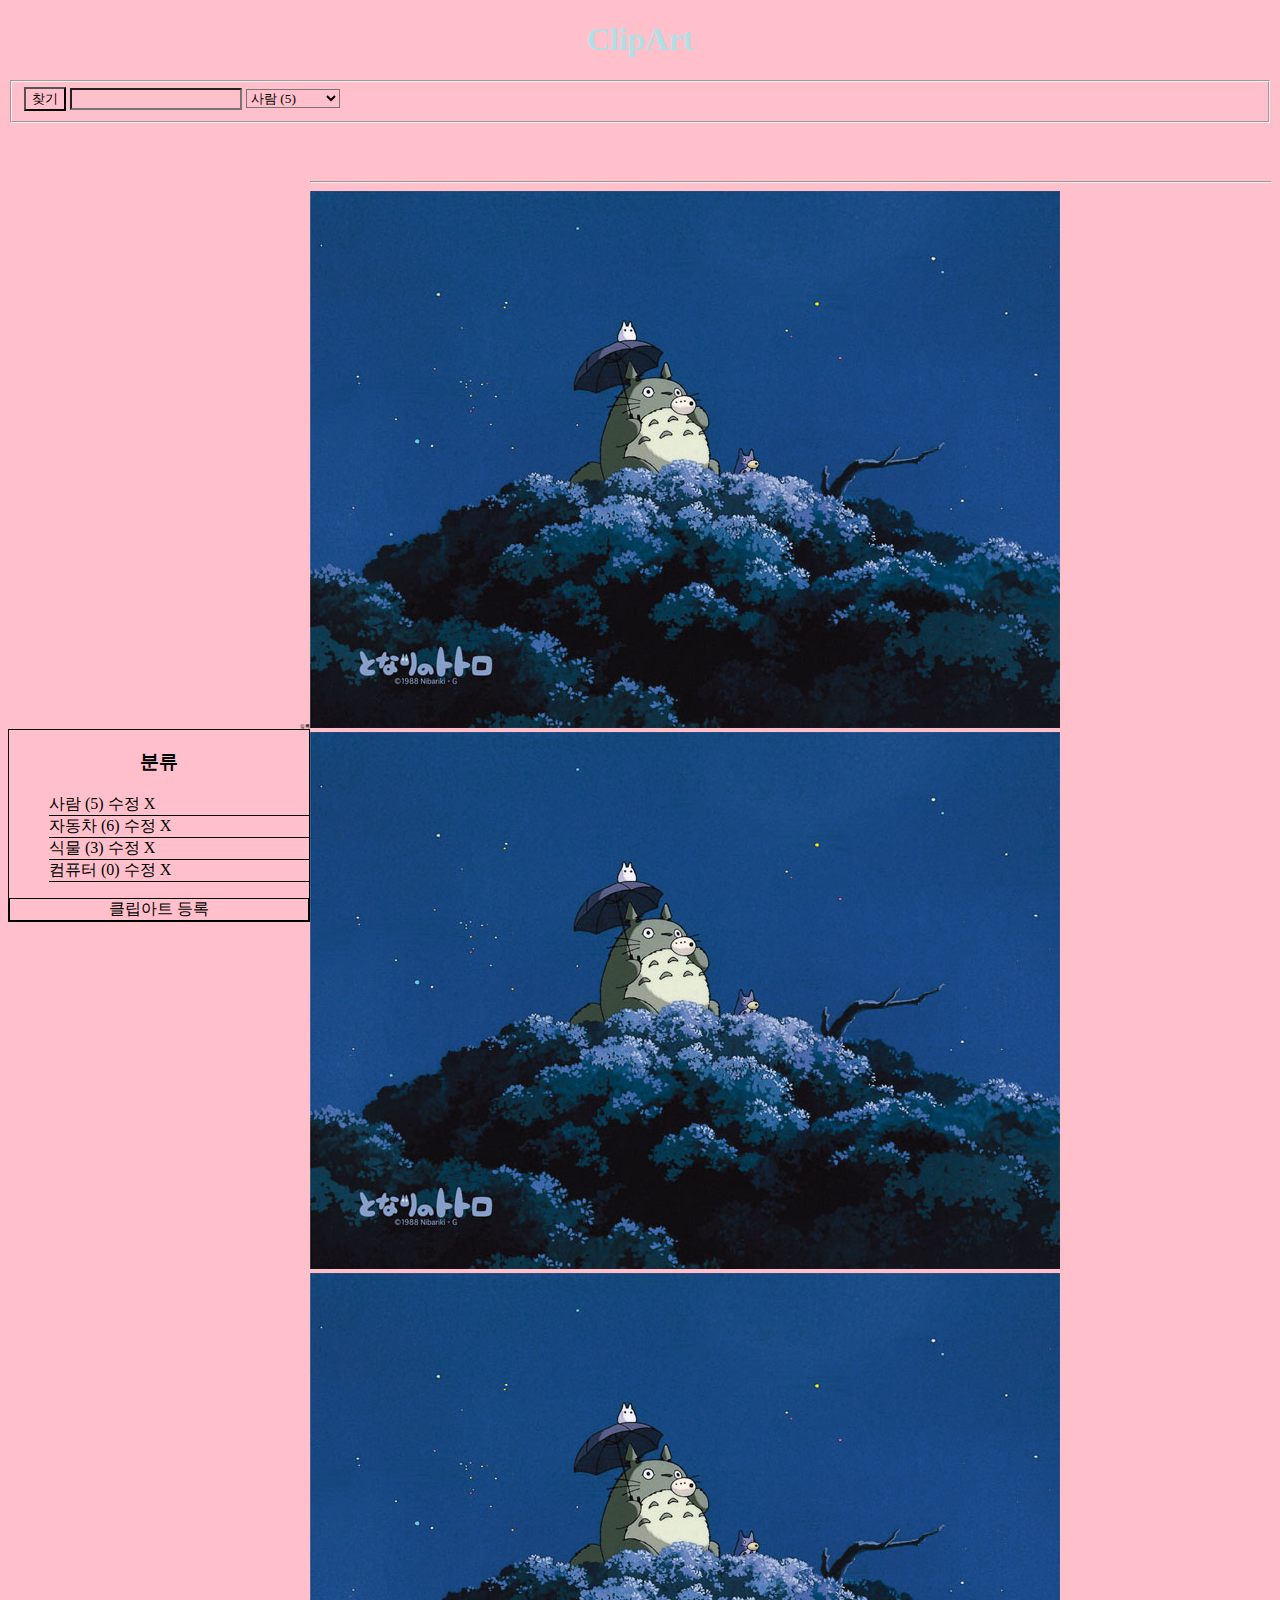
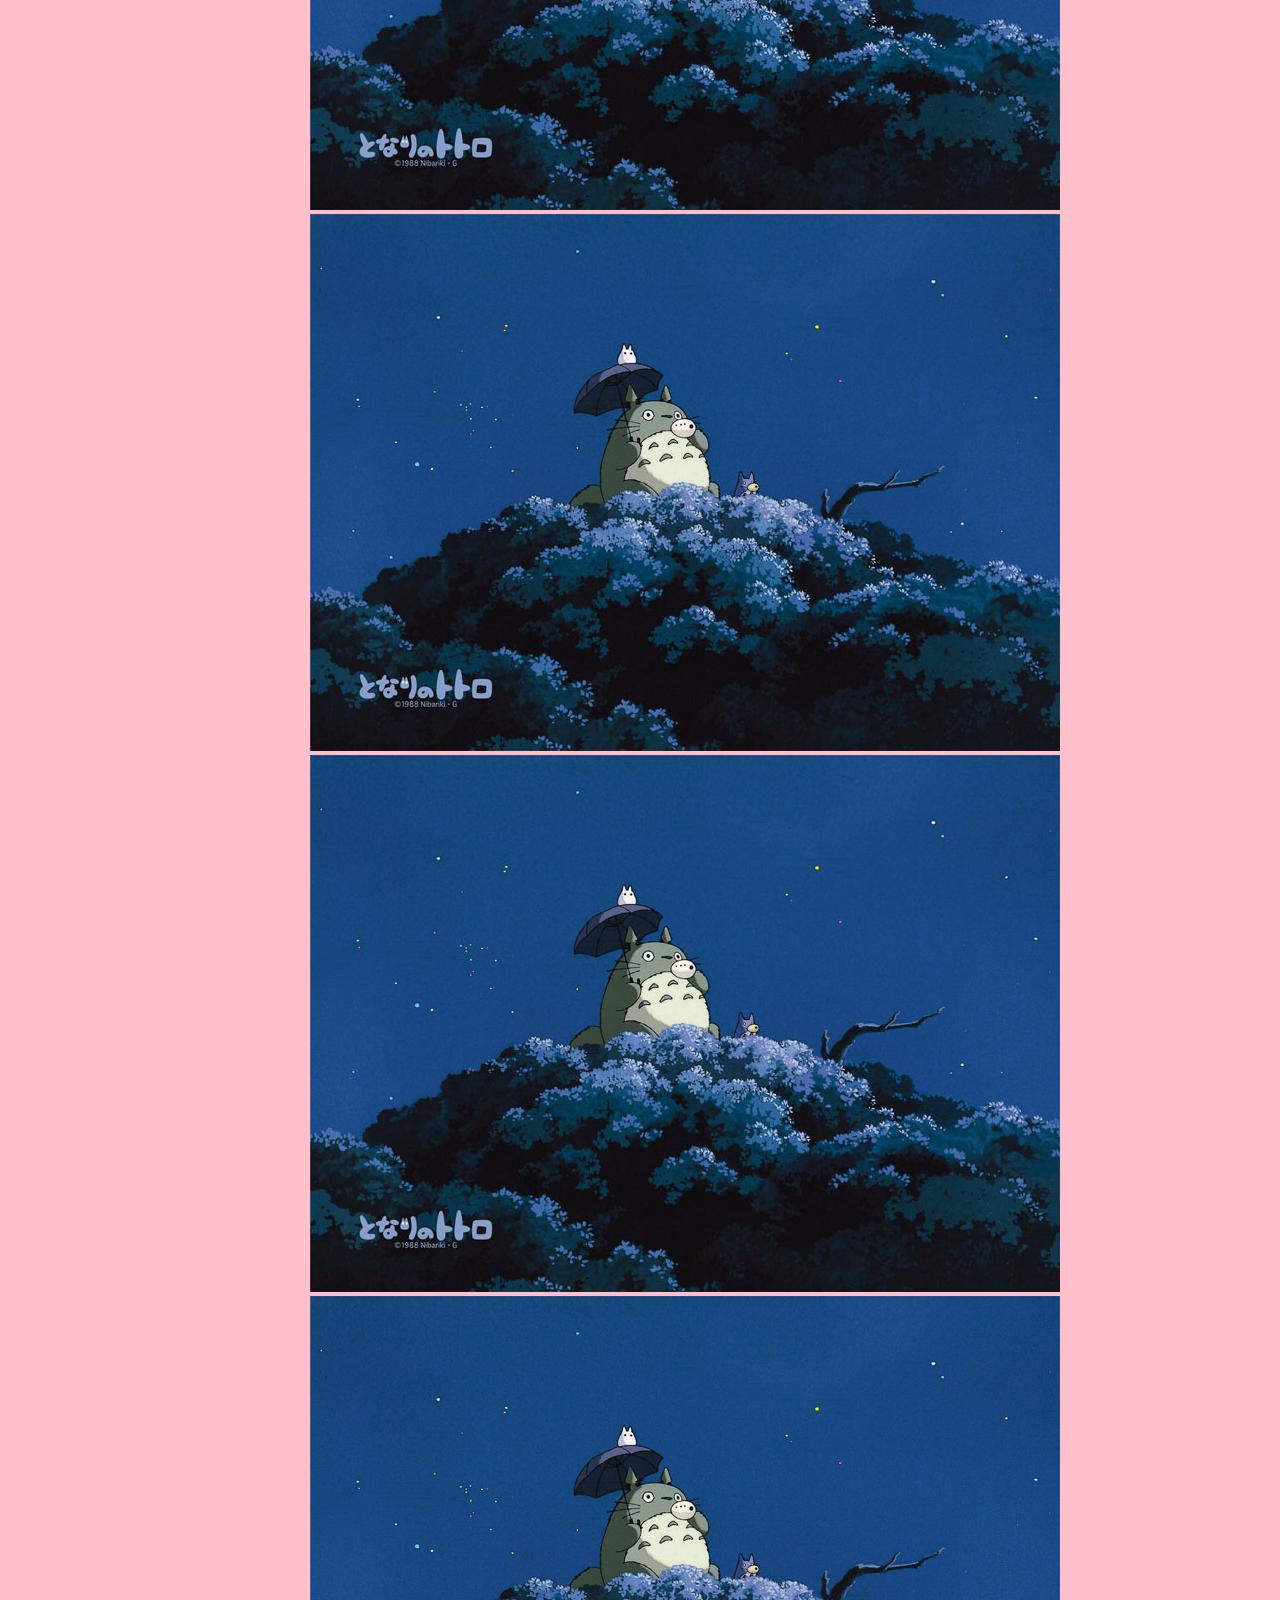
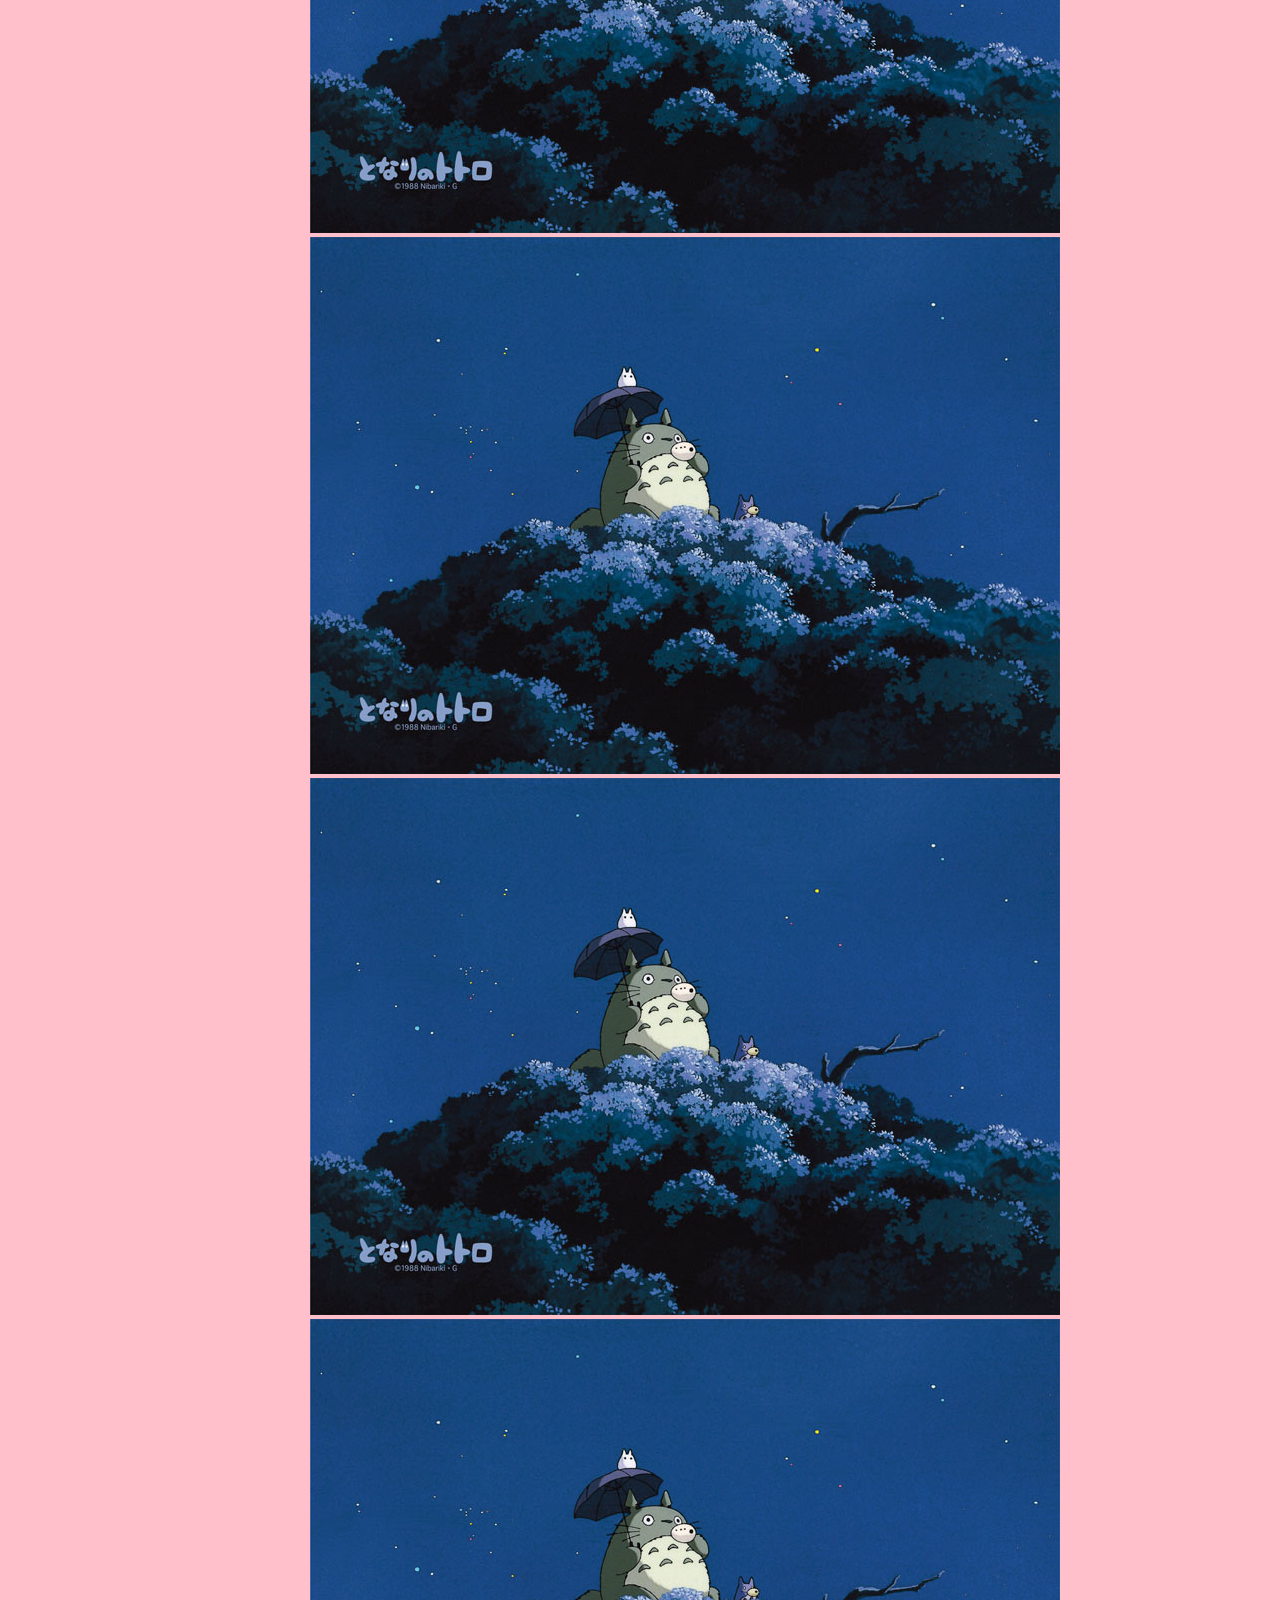
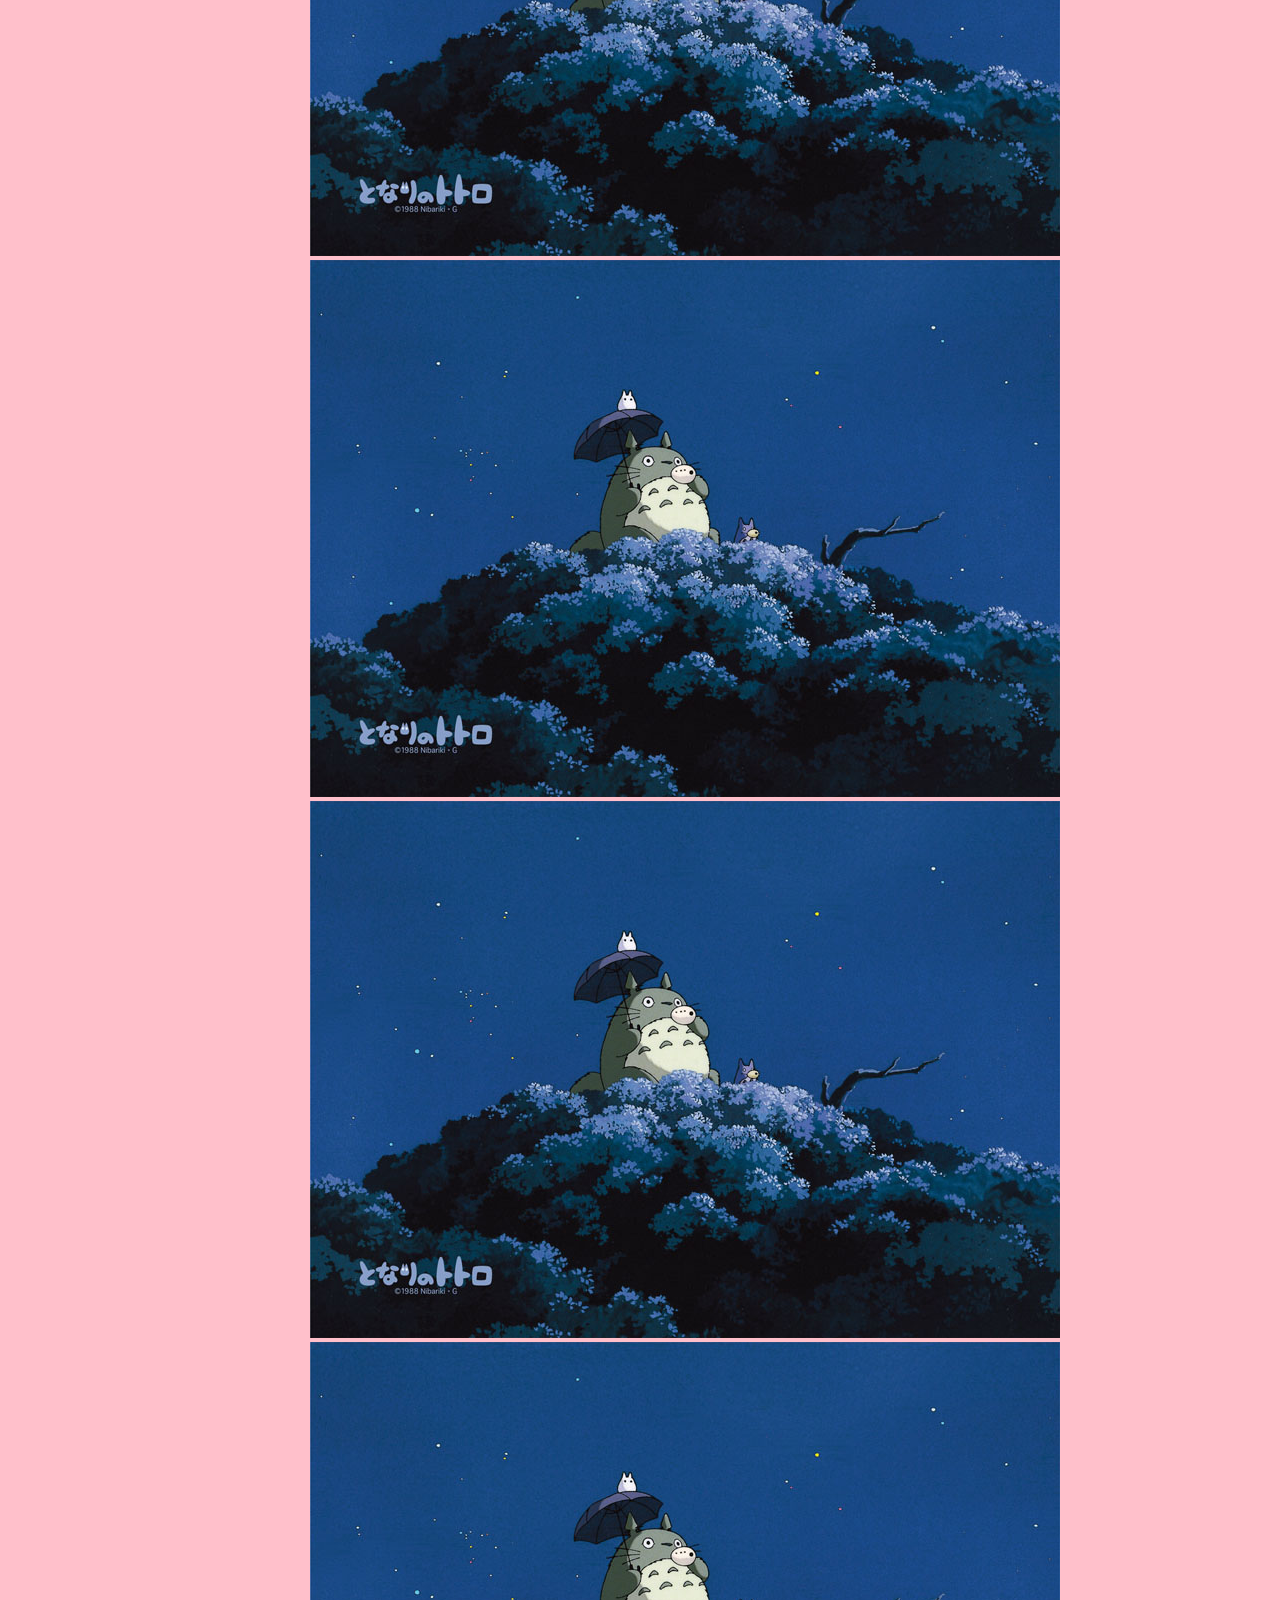
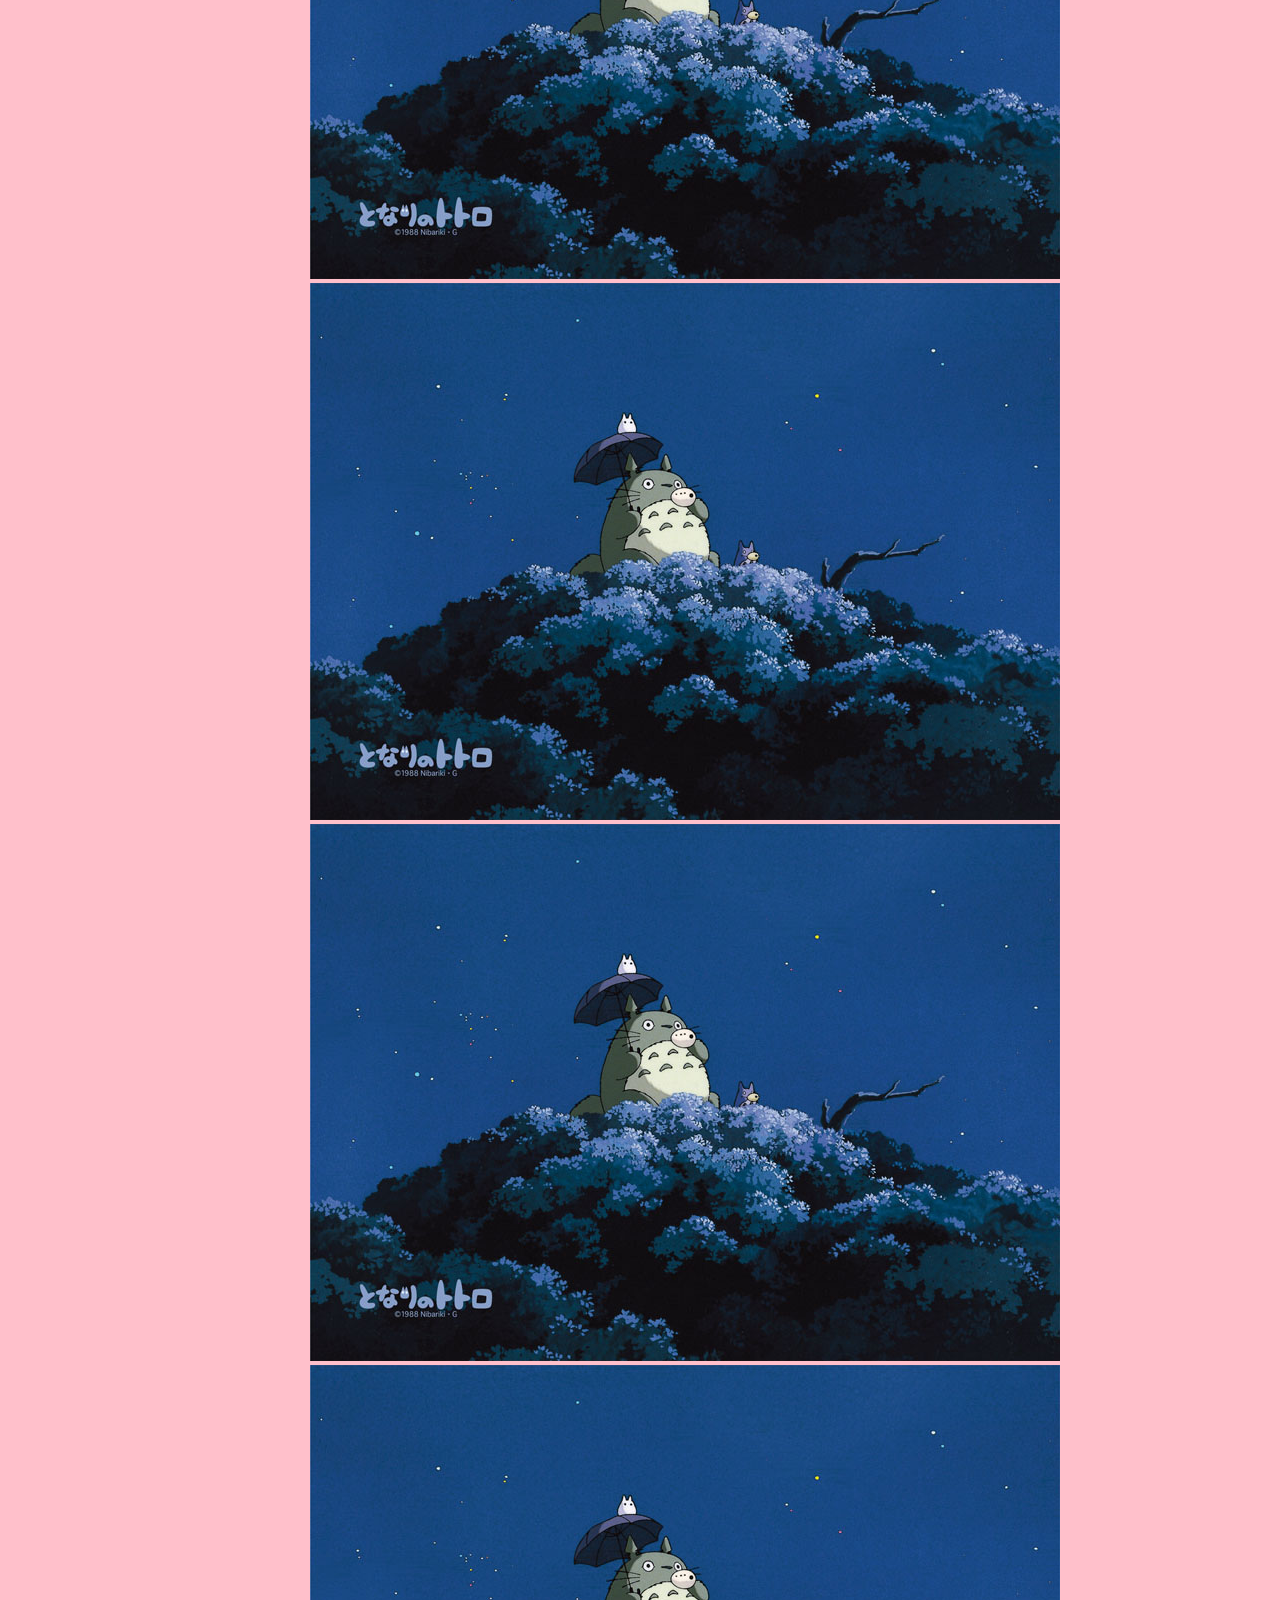
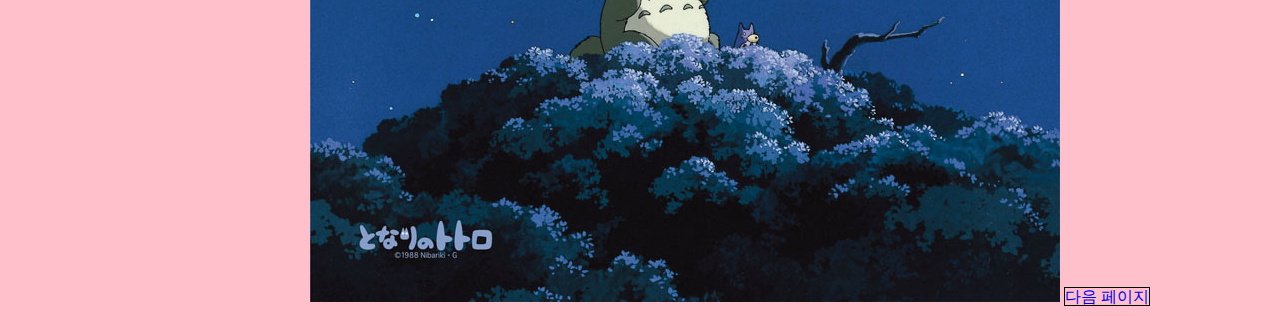
==== ClipArt/index.html @ 3e761d1b "Add files via upload" ====
<!DOCTYPE html>
<html lang="en">
<head>
<meta charset="UTF-8">
<meta http-equiv="X-UA-Compatible" content="IE=edge">
<meta name="viewport" content="width=device-width, initial-scale=1.0">
<meta name="author" content="김승환">
<meta name="description" content="Internet programming project">
<link rel="stylesheet" href="./css/main.css">
<title>ClipArt</title>
</head>

<body>
	<header>
		<a href="index.html" id="main_title"><h1>ClipArt</h1></a>

		<fieldset class="main_search">
			<div class="search_box">
				<button class="search_button">찾기</button>
				<input class="search-text"type="text">
				<select name="search_classification">
					<optgroup label="분류">
						<option>사람 (5)</option>
						<option>자동차 (6)</option>
						<option>식물 (3)</option>
						<option>컴퓨터 (0)</option>
					</optgroup>
				</select>
			</div>

		</fieldset>
	</header>


	<nav>
		<div id="classification_register_button">등록</div>
		<div class="nav_container">
			<h3>분류</h3>
			<ul class="classification_list_ul">
				<div class="list_container">
					<li>사람 (5)</li>
					<span class="edit_buttion">수정</span>
					<span class="list_delete_buttion">X</span>
				</div>
				<div class="list_container">
					<li>
						자동차 (6)
						<span class="edit_buttion">수정</span>
						<span class="list_delete_buttion">X</span>
					</li>

				</div>
				<div class="list_container">
					<li>
						식물 (3)
						<span class="edit_buttion">수정</span>
						<span class="list_delete_buttion">X</span>
					</li>

				</div>
				<div class="list_container">
					<li>
						컴퓨터 (0)
						<span class="edit_buttion">수정</span>
						<span class="list_delete_buttion">X</span>
						<!-- x hover시 del 적용 -->

					</li>

				</div>



			</ul>
			<div id="clipart_register_button">클립아트 등록</div>
		</div>


	</nav>
	<section>
		<hr>
		<div class="main_image">
			<a href=""><img src="./image/image_1.jpg" alt="image_1"></a>
		</div>
		<div class="main_image">
			<a href=""><img src="./image/image_1.jpg" alt="image_2"></a>
		</div>
		<div class="main_image">
			<a href=""><img src="./image/image_1.jpg" alt="image_3"></a>
		</div>
		<div class="main_image">
			<a href=""><img src="./image/image_1.jpg" alt="image_4"></a>
		</div>
		<div class="main_image">
			<a href=""><img src="./image/image_1.jpg" alt="image_5"></a>
		</div>
		<div class="main_image">
			<a href=""><img src="./image/image_1.jpg" alt="image_6"></a>
		</div>
		<div class="main_image">
			<a href=""><img src="./image/image_1.jpg" alt="image_7"></a>
		</div>
		<div class="main_image">
			<a href=""><img src="./image/image_1.jpg" alt="image_8"></a>
		</div>
		<div class="main_image">
			<a href=""><img src="./image/image_1.jpg" alt="image_9"></a>
		</div>
		<div class="main_image">
			<a href=""><img src="./image/image_1.jpg" alt="image_10"></a>
		</div>
		<div class="main_image">
			<a href=""><img src="./image/image_1.jpg" alt="image_11"></a>
		</div>
		<div class="main_image">
			<a href=""><img src="./image/image_1.jpg" alt="image_12"></a>
		</div>
		<div class="main_image">
			<a href=""><img src="./image/image_1.jpg" alt="image_13"></a>
		</div>
		<div class="main_image">
			<a href=""><img src="./image/image_1.jpg" alt="image_14"></a>
		</div>
		<div class="main_image">
			<a href=""><img src="./image/image_1.jpg" alt="image_15"></a>
		</div>
		<a href="#" id="nextpage_button">다음 페이지</a>
	</section>
	<footer> </footer>
</body>
</html>
---- ClipArt/css/main.css ----
* {
	font-family: "맑은 고딕", serif;
	background-color:pink;
}

/* 여기부터 header */
header{
	margin-bottom: 50px;
}
#main_title, #main_title:link {
	color: powderblue;
	text-decoration-line: none;
	text-align: center;

}
.search_box{
	display: inline;
}
.search_text{
	height: 50px;
	width: 100%;
}

.search_button{
	
}

/* 여기부터 nav */

nav{
	display:table-cell;
	width: 20%;
	height: 100%;
}
.nav_container {
	text-decoration: none;
	border: 1px solid black;	
}
.nav_container h3{
	text-align: center;
	width: 300px;
	height: 100%;
}

#classification_register_button{
	/* position: absolute; */
	/* top:2px; */
	/* left:3px; */
	text-align: right;
	font-size: 5px;
	text-decoration: underline;
}

.list_container{
	border-bottom: solid black 1px;
}
.classification_list_ul li{
	display: inline;

}

.edit_button {
	font-size: 5px;
	display: inline;
	text-align: right;
}

.delete_button {
	font-size: 8px;
	font-weight: bold;
	display: inline; 
	text-align: right;
}

#clipart_register_button{
	text-align: center;
	border: black 1px solid;
	/* position: absolute; */
	/* top:1px; */

}

/* 여기부터 section */
section{
	display:table-cell;
}

.main_image {
	display: inline;
	width: 50px;
	height: 50px;
}

.main_image:hover {
	border: black 5px solid;
}

#nextpage_button{
	border: black 1px solid;
	text-decoration-line: none;
	color: blacks;
}
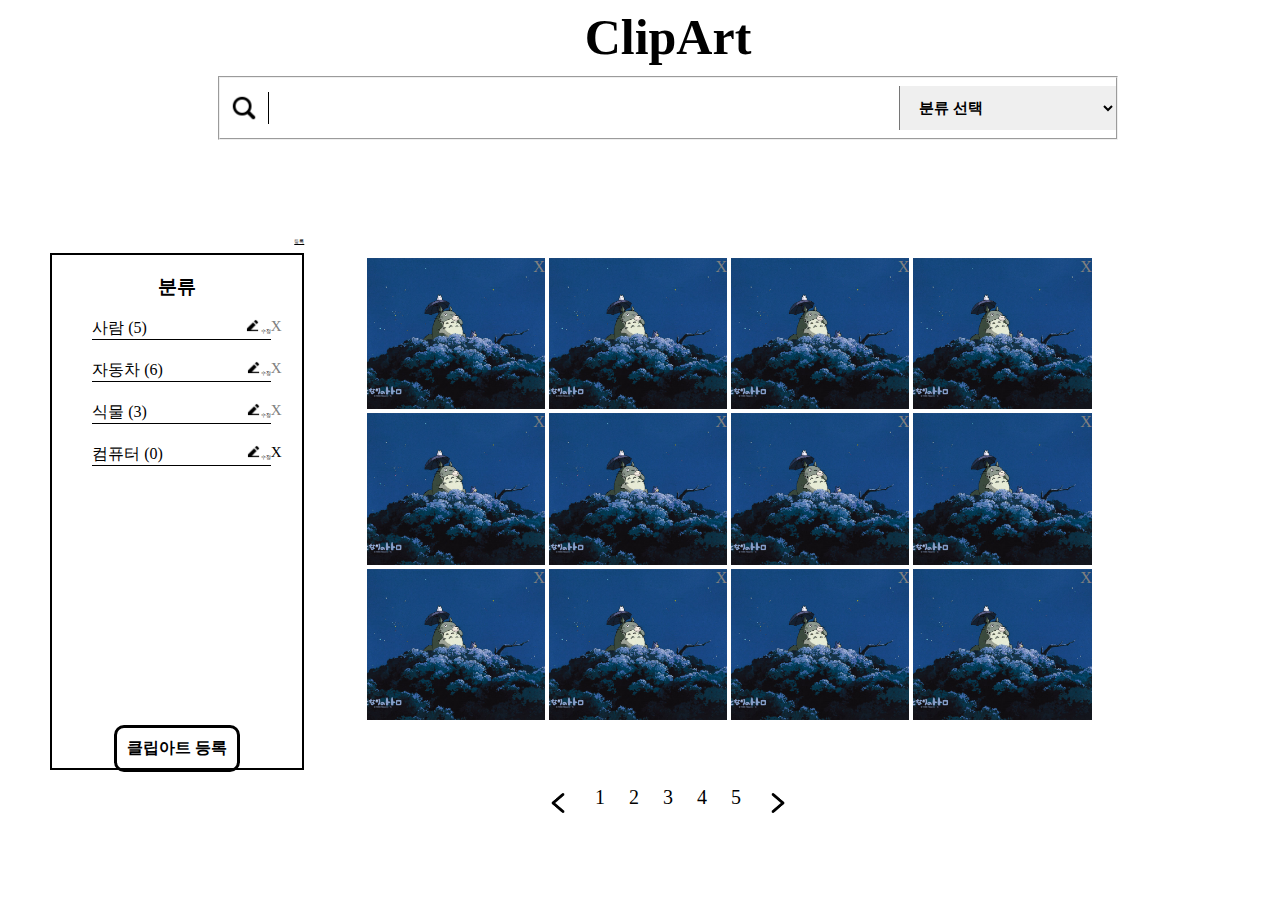
==== commit 89185e81: "Add files via upload" ====
--- a/ClipArt/index.html
+++ b/ClipArt/index.html
@@ -1,131 +1,161 @@
 <!DOCTYPE html>
-<html lang="en">
+<html>
 <head>
+
 <meta charset="UTF-8">
-<meta http-equiv="X-UA-Compatible" content="IE=edge">
+<meta name="description" content="Internet programming project">
+<meta name="author" content="김승환">
 <meta name="viewport" content="width=device-width, initial-scale=1.0">
-<meta name="author" content="김승환">
-<meta name="description" content="Internet programming project">
 <link rel="stylesheet" href="./css/main.css">
+<link rel="stylesheet" href="./css/layout.css">
 <title>ClipArt</title>
 </head>
 
 <body>
 	<header>
-		<a href="index.html" id="main_title"><h1>ClipArt</h1></a>
-
-		<fieldset class="main_search">
-			<div class="search_box">
-				<button class="search_button">찾기</button>
-				<input class="search-text"type="text">
-				<select name="search_classification">
+		<a href="index.html" class="main_title">ClipArt</a>
+		<div class="search_box">
+			<fieldset class="main_search">
+				<button class="search_button">
+					<img src="./image/search_icon.png" alt="search icon">
+				</button>
+				<input class="search_text_area" type="text"> <select
+					class="search_classification">
 					<optgroup label="분류">
+						<option selected="selected">분류 선택</option>
 						<option>사람 (5)</option>
 						<option>자동차 (6)</option>
 						<option>식물 (3)</option>
 						<option>컴퓨터 (0)</option>
 					</optgroup>
 				</select>
-			</div>
 
-		</fieldset>
+			</fieldset>
+		</div>
+
 	</header>
 
+	<div class="main">
+		<nav>
+			<div class="wrapper">
 
-	<nav>
-		<div id="classification_register_button">등록</div>
-		<div class="nav_container">
-			<h3>분류</h3>
-			<ul class="classification_list_ul">
-				<div class="list_container">
-					<li>사람 (5)</li>
-					<span class="edit_buttion">수정</span>
-					<span class="list_delete_buttion">X</span>
-				</div>
-				<div class="list_container">
-					<li>
-						자동차 (6)
-						<span class="edit_buttion">수정</span>
-						<span class="list_delete_buttion">X</span>
-					</li>
+				<div class="classification_register_button">등록</div>
+				<div class="nav_container">
 
-				</div>
-				<div class="list_container">
-					<li>
-						식물 (3)
-						<span class="edit_buttion">수정</span>
-						<span class="list_delete_buttion">X</span>
-					</li>
 
-				</div>
-				<div class="list_container">
-					<li>
-						컴퓨터 (0)
-						<span class="edit_buttion">수정</span>
-						<span class="list_delete_buttion">X</span>
-						<!-- x hover시 del 적용 -->
+					<h3 style="text-align: center;">분류</h3>
 
-					</li>
+					<ul class="classification_list_ul">
+						<div class="list_container">
+							<li><span class="classification_text">사람 (5)</span> <span>
+									<span class="edit_button"><img
+										src="./image/edit_icon.png" alt="edit icon"> 수정</span> <span
+									class="list_delete_button">X</span>
+							</span></li>
+
+						</div>
+						<div class="list_container">
+							<li><span class="classification_text">자동차 (6)</span> <span>
+									<span class="edit_button"><img
+										src="./image/edit_icon.png" alt="edit icon">수정 </span> <span
+									class="list_delete_button"> X</span>
+							</span></li>
+
+						</div>
+						<div class="list_container">
+							<li><span class="classification_text">식물 (3)</span> <span>
+									<span class="edit_button"><img
+										src="./image/edit_icon.png" alt="edit icon">수정</span> <span
+									class="list_delete_button">X</span>
+							</span></li>
+
+						</div>
+						<div class="list_container">
+							<li><span class="classification_text">컴퓨터 (0)</span> <span>
+									<span class="edit_button"><img
+										src="./image/edit_icon.png" alt="edit icon">수정</span> <span
+									class="list_delete_button" style="color: black">X</span>
+							</span></li>
+
+						</div>
+					</ul>
 
 				</div>
 
+			</div>
+			<a class="clipart_register_button" href="./html/upload.html">클립아트
+				등록</a>
+
+		</nav>
 
 
-			</ul>
-			<div id="clipart_register_button">클립아트 등록</div>
-		</div>
+		<section class="thumbnails" style="margin: 20px 50px 50px 50px;">
+			<div class="main_image">
+				<a href=""><img src="./image/image_1.jpg" alt="image 1"></a>
+				<div class=image_delete_button>X</div>
+			</div>
+			<div class="main_image">
+				<a href=""><img src="./image/image_1.jpg" alt="image 2"></a>
+				<div class=image_delete_button>X</div>
+			</div>
+			<div class="main_image">
+				<a href=""><img src="./image/image_1.jpg" alt="image 3"></a>
+				<div class=image_delete_button>X</div>
+			</div>
+			<div class="main_image">
+				<a href=""><img src="./image/image_1.jpg" alt="image 4"></a>
+				<div class=image_delete_button>X</div>
+			</div>
+			<div class="main_image">
+				<a href=""><img src="./image/image_1.jpg" alt="image 5"></a>
+				<div class=image_delete_button>X</div>
+			</div>
+			<div class="main_image">
+				<a href=""><img src="./image/image_1.jpg" alt="image 6"></a>
+				<div class=image_delete_button>X</div>
+			</div>
+			<div class="main_image">
+				<a href=""><img src="./image/image_1.jpg" alt="image 7"></a>
+				<div class=image_delete_button>X</div>
+			</div>
+			<div class="main_image">
+				<a href=""><img src="./image/image_1.jpg" alt="image 8"></a>
+				<div class=image_delete_button>X</div>
+			</div>
+			<div class="main_image">
+				<a href=""><img src="./image/image_1.jpg" alt="image 9"></a>
+				<div class=image_delete_button>X</div>
+			</div>
+			<div class="main_image">
+				<a href=""><img src="./image/image_1.jpg" alt="image 10"></a>
+				<div class=image_delete_button>X</div>
+			</div>
+			<div class="main_image">
+				<a href=""><img src="./image/image_1.jpg" alt="image 11"></a>
+				<div class=image_delete_button>X</div>
+			</div>
+			<div class="main_image">
+				<a href=""><img src="./image/image_1.jpg" alt="image 12"></a>
+				<div class=image_delete_button>X</div>
+
+			</div>
 
 
-	</nav>
-	<section>
-		<hr>
-		<div class="main_image">
-			<a href=""><img src="./image/image_1.jpg" alt="image_1"></a>
-		</div>
-		<div class="main_image">
-			<a href=""><img src="./image/image_1.jpg" alt="image_2"></a>
-		</div>
-		<div class="main_image">
-			<a href=""><img src="./image/image_1.jpg" alt="image_3"></a>
-		</div>
-		<div class="main_image">
-			<a href=""><img src="./image/image_1.jpg" alt="image_4"></a>
-		</div>
-		<div class="main_image">
-			<a href=""><img src="./image/image_1.jpg" alt="image_5"></a>
-		</div>
-		<div class="main_image">
-			<a href=""><img src="./image/image_1.jpg" alt="image_6"></a>
-		</div>
-		<div class="main_image">
-			<a href=""><img src="./image/image_1.jpg" alt="image_7"></a>
-		</div>
-		<div class="main_image">
-			<a href=""><img src="./image/image_1.jpg" alt="image_8"></a>
-		</div>
-		<div class="main_image">
-			<a href=""><img src="./image/image_1.jpg" alt="image_9"></a>
-		</div>
-		<div class="main_image">
-			<a href=""><img src="./image/image_1.jpg" alt="image_10"></a>
-		</div>
-		<div class="main_image">
-			<a href=""><img src="./image/image_1.jpg" alt="image_11"></a>
-		</div>
-		<div class="main_image">
-			<a href=""><img src="./image/image_1.jpg" alt="image_12"></a>
-		</div>
-		<div class="main_image">
-			<a href=""><img src="./image/image_1.jpg" alt="image_13"></a>
-		</div>
-		<div class="main_image">
-			<a href=""><img src="./image/image_1.jpg" alt="image_14"></a>
-		</div>
-		<div class="main_image">
-			<a href=""><img src="./image/image_1.jpg" alt="image_15"></a>
-		</div>
-		<a href="#" id="nextpage_button">다음 페이지</a>
-	</section>
-	<footer> </footer>
+		</section>
+
+
+	</div>
+
+
+	<footer>
+		<img src="./image/prev_page_icon.png" alt="prev page button"> <a
+			href="#" class="nextpage_button">1 </a> <a href="#"
+			class="nextpage_button">2 </a> <a href="#" class="nextpage_button">3
+		</a> <a href="#" class="nextpage_button">4 </a> <a href="#"
+			class="nextpage_button">5</a> <img src="./image/next_page_icon.png"
+			alt="next page button">
+
+
+	</footer>
 </body>
 </html>--- a/ClipArt/css/main.css
+++ b/ClipArt/css/main.css
@@ -1,102 +1,72 @@
-* {
-	font-family: "맑은 고딕", serif;
-	background-color:pink;
+/* -------------------여기부터 section--------------------- */
+.thumbnails {
+	width: 80%;
+	min-width: 500px;
+	height: 85%;
 }
 
-/* 여기부터 header */
-header{
-	margin-bottom: 50px;
-}
-#main_title, #main_title:link {
-	color: powderblue;
-	text-decoration-line: none;
-	text-align: center;
-
-}
-.search_box{
-	display: inline;
-}
-.search_text{
-	height: 50px;
+.main_image a img {
+	position: absolute;
+	top: 0;
+	left: 0;
 	width: 100%;
+	height: 100%;
+	object-fit: cover;
 }
 
-.search_button{
-	
-}
-
-/* 여기부터 nav */
-
-nav{
-	display:table-cell;
-	width: 20%;
-	height: 100%;
-}
-.nav_container {
-	text-decoration: none;
-	border: 1px solid black;	
-}
-.nav_container h3{
-	text-align: center;
-	width: 300px;
-	height: 100%;
-}
-
-#classification_register_button{
-	/* position: absolute; */
-	/* top:2px; */
-	/* left:3px; */
-	text-align: right;
-	font-size: 5px;
-	text-decoration: underline;
-}
-
-.list_container{
-	border-bottom: solid black 1px;
-}
-.classification_list_ul li{
-	display: inline;
-
-}
-
-.edit_button {
-	font-size: 5px;
-	display: inline;
-	text-align: right;
-}
-
-.delete_button {
-	font-size: 8px;
-	font-weight: bold;
-	display: inline; 
-	text-align: right;
-}
-
-#clipart_register_button{
-	text-align: center;
-	border: black 1px solid;
-	/* position: absolute; */
-	/* top:1px; */
-
-}
-
-/* 여기부터 section */
-section{
-	display:table-cell;
+.main_image img:hover {
+	border: black 3px solid;
+	margin: -3px;
 }
 
 .main_image {
-	display: inline;
-	width: 50px;
-	height: 50px;
+	display: inline-flex;
+	height: 33%;
+	position: relative;
+	width: 20%;
+	justify-content: right;
 }
 
-.main_image:hover {
-	border: black 5px solid;
+.main_image:after {
+	display: block;
+	content: "";
+	padding-bottom: 100%;
 }
 
-#nextpage_button{
-	border: black 1px solid;
+.image_delete_button {
+	position: absolute;
+	background-color: transparent;
+	cursor: pointer;
+	color: gray;
+}
+
+.image_delete_button:hover {
+	color: black;
+}
+
+/* --------------------여기부터 footer-------------------------- */
+footer {
+	height: 50px;
+	display: flex;
+	justify-content: center;
+}
+
+footer img {
+	width: 34px;
+	height: 34px;
+	padding: 8px;
+	cursor: pointer;
+}
+
+.nextpage_button {
+	border-radius: 8px;
 	text-decoration-line: none;
-	color: blacks;
+	color: black;
+	margin: 0px 4px 0px 4px;
+	font-size: 20px;
+	padding: 8px;
+}
+
+.nextpage_button:hover {
+	font-weight: bold;
 }--- a/ClipArt/css/layout.css
+++ b/ClipArt/css/layout.css
@@ -0,0 +1,184 @@
+* {
+	font-family: "맑은 고딕", serif;
+}
+
+html, body {
+	height: 100%;
+	width: 100%;
+	padding-left: 10px;
+}
+
+a:visited {
+	text-decoration: none;
+}
+
+/* --------------------여기부터 header------------------------ */
+header {
+	text-align: center;
+	height: 20%;
+	width: 100%;
+	margin-bottom: 50px;
+}
+
+.main_title {
+	color: black;
+	text-decoration-line: none;
+	text-align: center;
+	font-size: 50px;
+	font-weight: bold;
+}
+
+.main_search {
+	display: inline-flex;
+	justify-content: center;
+	align-items: center;
+	width: 70%;
+	margin: 10px;
+	text-align: center;
+	padding: 0px;
+}
+
+.search_text_area {
+	height: 60px;
+	padding: 0px 13px;
+	width: 70%;
+	font-size: 18px;
+	line-height: 24px;
+	font-weight: 700;
+	border: 0px;
+}
+
+.search_button {
+	display: inline-flex;
+	justify-content: center;
+	align-items: center;
+	width: 50px;
+	height: 100%;
+	border-width: 0px 1px 0px 0px;
+	background-color: inherit;
+	cursor: pointer;
+
+	/* margin: 0 auto; */
+}
+
+.search_button img {
+	width: 30px;
+	height: 30px;
+}
+
+.search_classification {
+	width: 25%;
+	height: 100%;
+	padding: 13px 15px;
+	font-size: 15px;
+	line-height: 24px;
+	font-weight: 700;
+	border-width: 0px 0px 0px 1px;
+}
+
+/* ------------------여기부터 nav--------------------- */
+.main {
+	height: 60%;
+	width: 100%;
+	display: flex;
+}
+
+nav {
+	display: flex;
+	width: 25%;
+	height: 100%;
+	justify-content: center;
+	margin-left: 10px;
+}
+
+.wrapper {
+	height: 100%;
+	display: flex;
+	justify-content: right;
+}
+
+.classification_register_button {
+	position: absolute;
+	background-color: transparent;
+	font-size: 5px;
+	text-decoration: underline;
+	cursor: pointer;
+}
+
+.nav_container {
+	border: 2px solid black;
+	width: 100%;
+	min-width: 180px;
+	max-width: 250px;
+	height: 95%;
+	margin: 15px 0px 15px 0px;
+}
+
+.list_container {
+	border-bottom: solid black 1px;
+	margin-bottom: 20px;
+	width: 85%;
+	display: inline-block;
+}
+
+.list_container li {
+	display: flex;
+	justify-content: space-between;
+	text-decoration: none;
+}
+
+.classification_text {
+	cursor: pointer;
+}
+
+.classification_text:hover {
+	font-weight: bold;
+}
+
+.edit_button {
+	display: inline-block;
+	font-size: 5px;
+	cursor: pointer;
+}
+
+.edit_button img {
+	width: 15px;
+	height: 15px;
+}
+
+.edit_button:hover {
+	font-weight: bold;
+	text-decoration: underline;
+}
+
+.list_delete_button {
+	font-size: 15px;
+	display: inline-block;
+	position: absolute;
+	color: gray;
+	cursor: pointer;
+}
+
+.list_delete_button:hover {
+	font-weight: bold;
+	/* hover시 js로 해당 li에 del적용하기 */
+}
+
+.clipart_register_button {
+	display: flex;
+	text-align: center;
+	border: black 3px solid;
+	border-radius: 10px;
+	margin: 20px;
+	position: absolute;
+	bottom: 12%;
+	padding: 10px;
+	font-weight: bold;
+	cursor: pointer;
+	text-decoration-line: none;
+	color: black;
+}
+
+.clipart_register_button:hover {
+	background-color: gray;
+}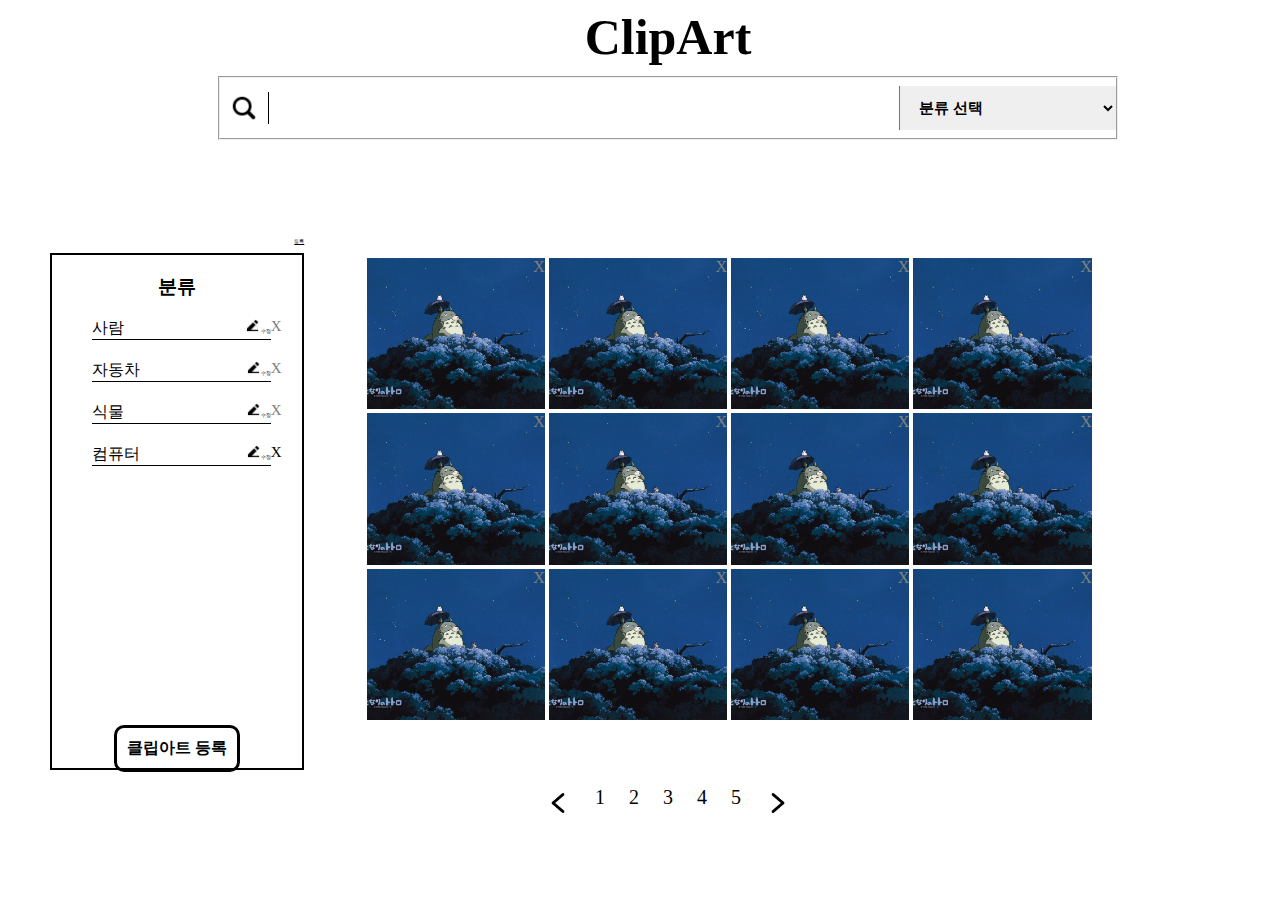
==== commit dea4902f: "업로드 관련 코드 작성" ====
--- a/ClipArt/index.html
+++ b/ClipArt/index.html
@@ -10,23 +10,22 @@
 <link rel="stylesheet" href="./css/layout.css">
 <title>ClipArt</title>
 </head>
-
 <body>
 	<header>
 		<a href="index.html" class="main_title">ClipArt</a>
 		<div class="search_box">
 			<fieldset class="main_search">
-				<button class="search_button">
+				<button class="search_button" onclick="search()">
 					<img src="./image/search_icon.png" alt="search icon">
 				</button>
-				<input class="search_text_area" type="text"> <select
-					class="search_classification">
+				<input id="search_text_area"  type="text"> 
+				<select id="search_classification">
 					<optgroup label="분류">
-						<option selected="selected">분류 선택</option>
-						<option>사람 (5)</option>
-						<option>자동차 (6)</option>
-						<option>식물 (3)</option>
-						<option>컴퓨터 (0)</option>
+						<option selected="selected" value="분류 선택">분류 선택 </option>
+						<option value="사람">사람 (5)</option>
+						<option value="자동차">자동차 (6)</option>
+						<option value="식물">식물 (3)</option>
+						<option value="컴퓨터">컴퓨터 (0)</option>
 					</optgroup>
 				</select>
 
@@ -39,23 +38,30 @@
 		<nav>
 			<div class="wrapper">
 
-				<div class="classification_register_button">등록</div>
+				<div id="classification_register_button">등록</div>
 				<div class="nav_container">
 
 
 					<h3 style="text-align: center;">분류</h3>
 
-					<ul class="classification_list_ul">
+					<ul id="classification_list_ul">
 						<div class="list_container">
-							<li><span class="classification_text">사람 (5)</span> <span>
-									<span class="edit_button"><img
-										src="./image/edit_icon.png" alt="edit icon"> 수정</span> <span
-									class="list_delete_button">X</span>
-							</span></li>
+							<li>
+								<span class="classification_text" value="사람">사람 </span> 
+								<span>
+									<span class="edit_button">
+										<img src="./image/edit_icon.png" alt="edit icon"> 
+										수정									
+									</span> 
+									<span class="list_delete_button"> 
+										X
+									</span>
+								</span>
+							</li>
 
 						</div>
 						<div class="list_container">
-							<li><span class="classification_text">자동차 (6)</span> <span>
+							<li><span class="classification_text" value="자동차">자동차 </span> <span>
 									<span class="edit_button"><img
 										src="./image/edit_icon.png" alt="edit icon">수정 </span> <span
 									class="list_delete_button"> X</span>
@@ -63,18 +69,18 @@
 
 						</div>
 						<div class="list_container">
-							<li><span class="classification_text">식물 (3)</span> <span>
+							<li><span class="classification_text" value="식물">식물 </span> <span>
 									<span class="edit_button"><img
 										src="./image/edit_icon.png" alt="edit icon">수정</span> <span
-									class="list_delete_button">X</span>
+									class="list_delete_button"> X</span>
 							</span></li>
 
 						</div>
 						<div class="list_container">
-							<li><span class="classification_text">컴퓨터 (0)</span> <span>
+							<li><span class="classification_text" value="컴퓨터">컴퓨터 </span> <span>
 									<span class="edit_button"><img
 										src="./image/edit_icon.png" alt="edit icon">수정</span> <span
-									class="list_delete_button" style="color: black">X</span>
+									class="list_delete_button" style="color: black"> X</span>
 							</span></li>
 
 						</div>
@@ -157,5 +163,6 @@
 
 
 	</footer>
+	<script src="./js/layout.js"></script>
 </body>
 </html>--- a/ClipArt/css/layout.css
+++ b/ClipArt/css/layout.css
@@ -38,7 +38,7 @@
 	padding: 0px;
 }
 
-.search_text_area {
+#search_text_area {
 	height: 60px;
 	padding: 0px 13px;
 	width: 70%;
@@ -66,7 +66,7 @@
 	height: 30px;
 }
 
-.search_classification {
+#search_classification {
 	width: 25%;
 	height: 100%;
 	padding: 13px 15px;
@@ -97,7 +97,7 @@
 	justify-content: right;
 }
 
-.classification_register_button {
+#classification_register_button {
 	position: absolute;
 	background-color: transparent;
 	font-size: 5px;
